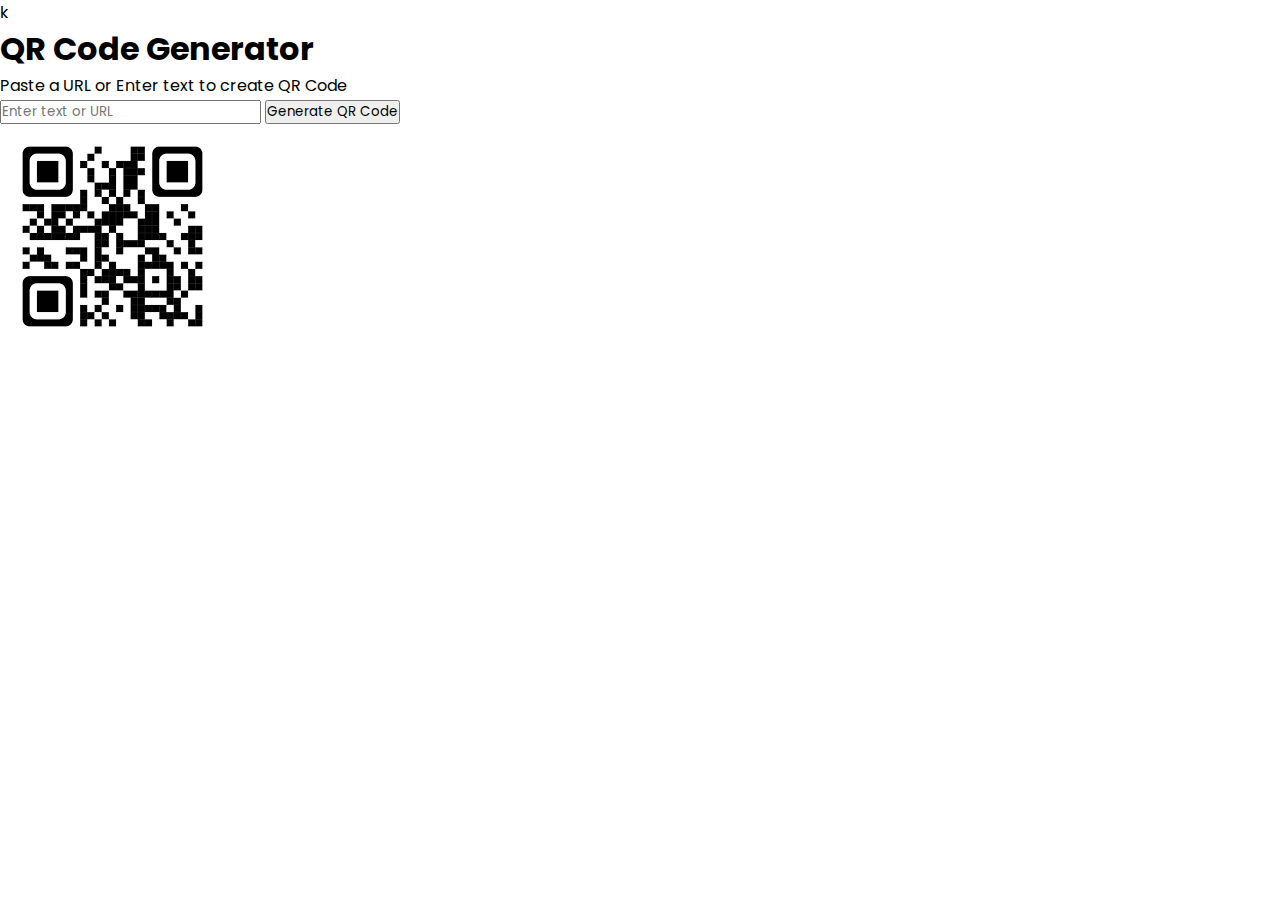
==== QR_Code_generator/index.html @ 8bffa0c8 "HTML File Added" ====
<!DOCTYPE html>
<html lang="en">
<head>
    <meta charset="UTF-8">
    <meta http-equiv="X-UA-Compatible" content="IE=edge">
    <meta name="viewport" content="width=device-width, initial-scale=1.0">
    <title>Document</title>
    <link rel="stylesheet" href="Qr.css">k
</head>
<body>
    <div class="Qr">
        <header>
            <h1>QR Code Generator</h1>
            <p>Paste a URL or Enter text to create QR Code</p>
        </header>
        <div class="form">
            <input type="text" placeholder="Enter text or URL">
            <button>Generate QR Code</button>
        </div>
    </div>
    <div class="qr-code">
        <img src="qrcode.png" alt="qr-code">
    </div>
</body>
</html>
---- QR_Code_generator/Qr.css ----
@import url('https://fonts.googleapis.com/css2?family=Poppins:ital,wght@0,300;0,400;0,500;0,600;0,700;1,300;1,400;1,500;1,600;1,700&display=swap');

* {
    margin: 0;
    padding: 0;
    box-sizing: border-box;
    font-family: 'Poppins', sans-serif;
}
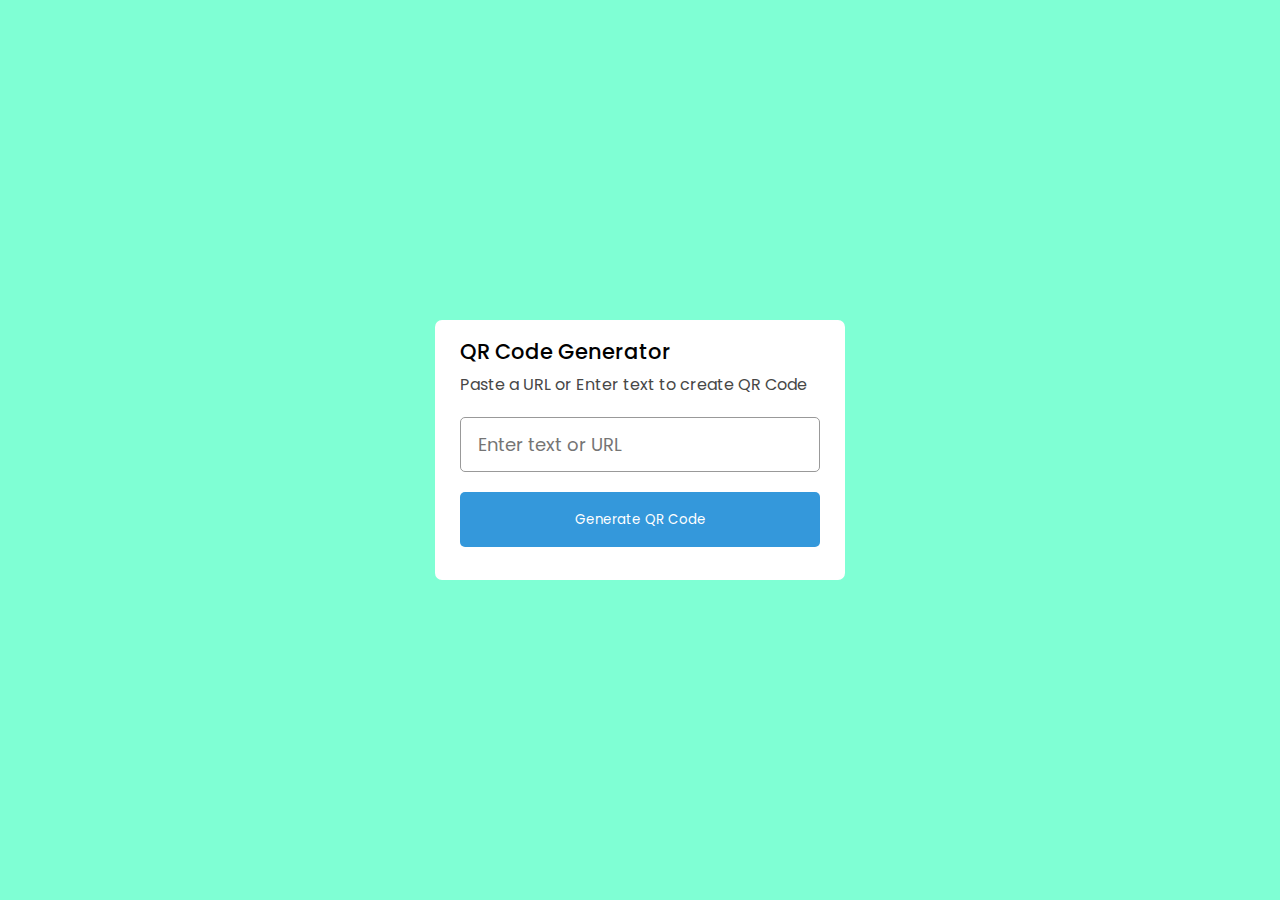
==== commit 16bcbc9b: "css file added" ====
--- a/QR_Code_generator/index.html
+++ b/QR_Code_generator/index.html
@@ -5,7 +5,7 @@
     <meta http-equiv="X-UA-Compatible" content="IE=edge">
     <meta name="viewport" content="width=device-width, initial-scale=1.0">
     <title>Document</title>
-    <link rel="stylesheet" href="Qr.css">k
+    <link rel="stylesheet" href="Qr.css">
 </head>
 <body>
     <div class="Qr">
@@ -17,9 +17,10 @@
             <input type="text" placeholder="Enter text or URL">
             <button>Generate QR Code</button>
         </div>
-    </div>
     <div class="qr-code">
         <img src="qrcode.png" alt="qr-code">
     </div>
+    </div>
+    <script src="script.js"></script>
 </body>
 </html>--- a/QR_Code_generator/Qr.css
+++ b/QR_Code_generator/Qr.css
@@ -5,4 +5,57 @@
     padding: 0;
     box-sizing: border-box;
     font-family: 'Poppins', sans-serif;
+}
+body{
+    display: flex;
+    align-items: center;
+    justify-content: center;
+    min-height: 100vh;
+    background-color: aquamarine;
+}
+.Qr{
+    height:260px;
+    max-width: 410px;
+    background: #fff;
+    border-radius: 7px;
+    padding: 16px 25px;
+}
+header h1{
+    font-size:21px;
+    font-weight: 500;
+}
+header p{
+    margin-top: 5px;
+    color: #474747;
+    font-size: 16px;
+}
+.Qr .form{
+    margin: 20px 0 30px;
+}
+.form :where(input,button){
+    width:100%;
+    height: 55px;
+    border:none;
+    outline: none;
+    border-radius: 5px;
+}
+.form input{
+    font-size: 18px;
+    padding:0 17px;
+    border: 1px solid #999;
+}
+.form button{
+    color: #fff;
+    cursor: pointer;
+    margin-top: 20px;
+    background: #3498db;
+}
+.Qr .qr-code{
+    display: flex;
+    opacity: 0;
+    pointer-events: none;
+    padding: 33px 0;
+    align-items: center;
+    justify-content: center;
+    border: 1px solid #ccc;
 }